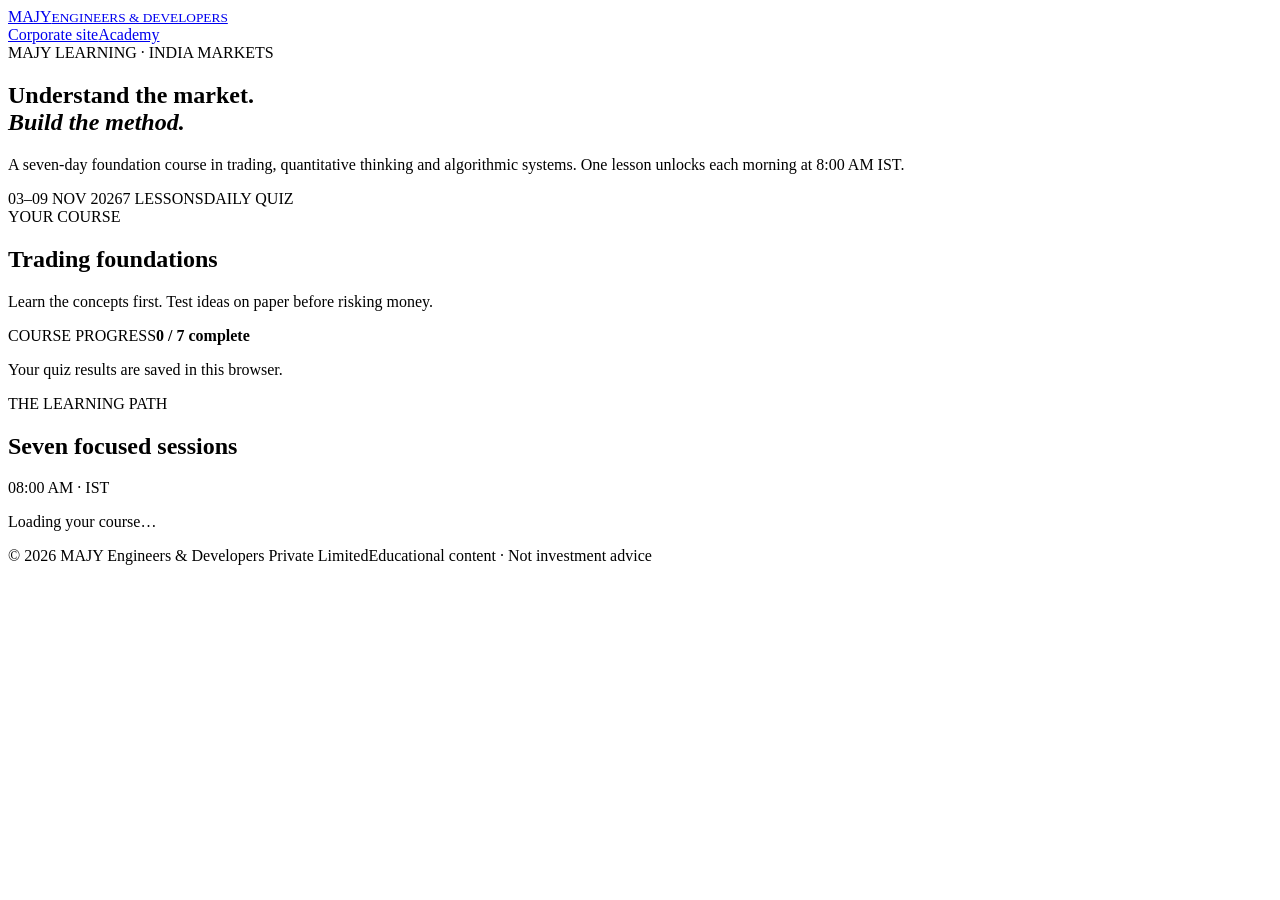
==== public/academy/index.html @ 2b1244fc "Add files via upload" ====
<!DOCTYPE html>
<html lang="en">
<head>
  <meta charset="UTF-8">
  <meta name="viewport" content="width=device-width, initial-scale=1">
  <meta name="theme-color" content="#14211d">
  <meta name="description" content="MAJY Academy — a practical seven-day introduction to systematic and algorithmic trading.">
  <title>MAJY Academy | Algo Trading Foundations</title>
  <link rel="stylesheet" href="/academy/assets/academy.css">
</head>
<body>
  <header class="topbar">
    <a class="brand" href="/" aria-label="MAJY home"><span>MAJY</span><small>ENGINEERS & DEVELOPERS</small></a>
    <nav><a href="/">Corporate site</a><a class="active" href="/academy/">Academy</a></nav>
  </header>
  <main class="shell">
    <section class="hero">
      <div class="eyebrow">MAJY LEARNING · INDIA MARKETS</div>
      <h1>Understand the market.<br><em>Build the method.</em></h1>
      <p>A seven-day foundation course in trading, quantitative thinking and algorithmic systems. One lesson unlocks each morning at 8:00 AM IST.</p>
      <div class="hero-meta"><span>03–09 NOV 2026</span><span>7 LESSONS</span><span>DAILY QUIZ</span></div>
    </section>
    <section class="overview">
      <div><div class="section-kicker">YOUR COURSE</div><h2>Trading foundations</h2><p class="muted">Learn the concepts first. Test ideas on paper before risking money.</p></div>
      <div class="progress-card"><div class="progress-top"><span>COURSE PROGRESS</span><strong id="progress-label">0 / 7 complete</strong></div><div class="progress-track"><span id="progress-bar"></span></div><p id="progress-note">Your quiz results are saved in this browser.</p></div>
    </section>
    <section class="lesson-section">
      <div class="section-heading"><div><div class="section-kicker">THE LEARNING PATH</div><h2>Seven focused sessions</h2></div><span class="timezone">08:00 AM · IST</span></div>
      <div id="lesson-list" class="lesson-list"><p class="loading">Loading your course…</p></div>
    </section>
    <footer><span>© 2026 MAJY Engineers & Developers Private Limited</span><span>Educational content · Not investment advice</span></footer>
  </main>
  <script src="/academy/assets/academy.js"></script>
</body>
</html>
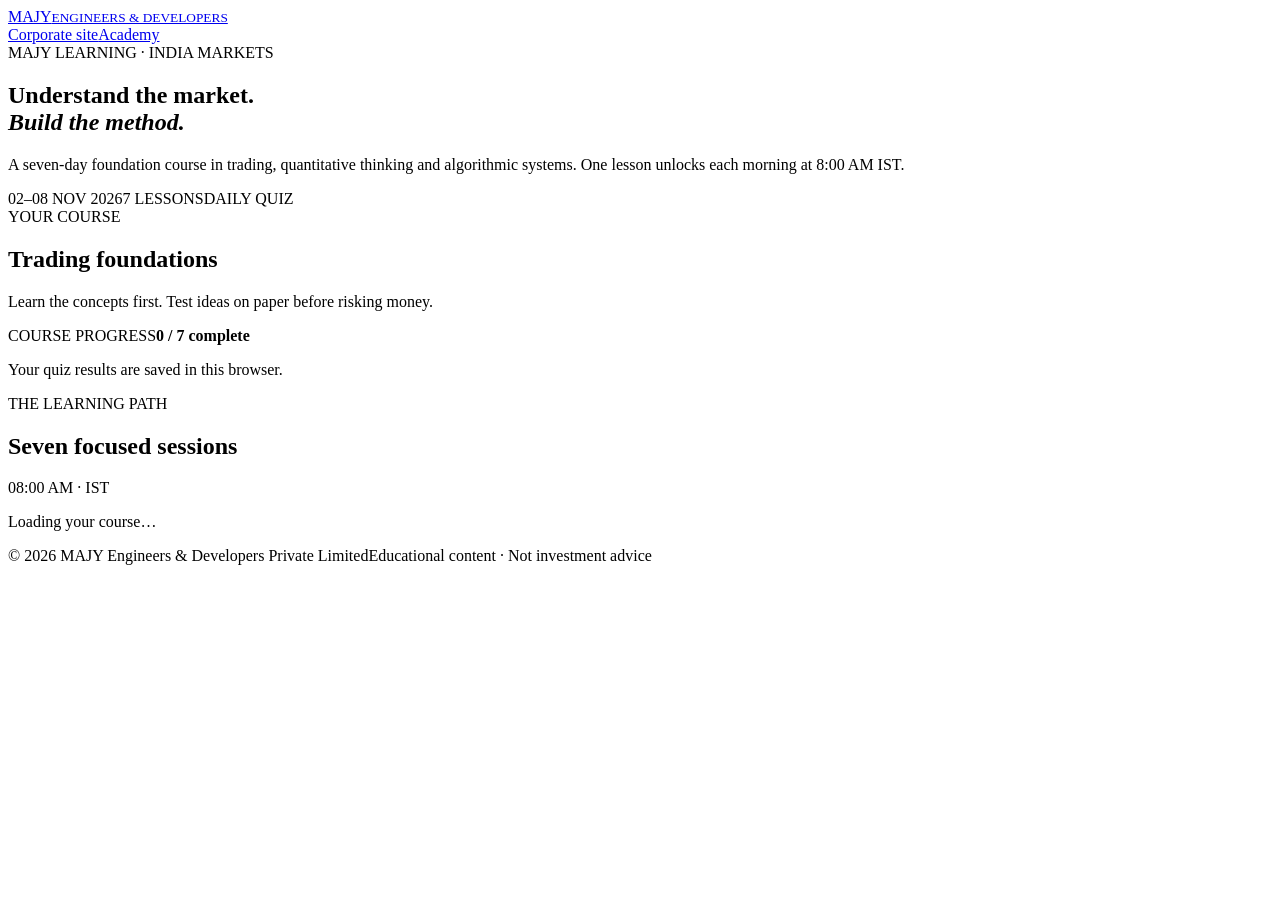
==== commit db5d8596: "Update index.html" ====
--- a/public/academy/index.html
+++ b/public/academy/index.html
@@ -18,7 +18,7 @@
       <div class="eyebrow">MAJY LEARNING · INDIA MARKETS</div>
       <h1>Understand the market.<br><em>Build the method.</em></h1>
       <p>A seven-day foundation course in trading, quantitative thinking and algorithmic systems. One lesson unlocks each morning at 8:00 AM IST.</p>
-      <div class="hero-meta"><span>03–09 NOV 2026</span><span>7 LESSONS</span><span>DAILY QUIZ</span></div>
+      <div class="hero-meta"><span>02–08 NOV 2026</span><span>7 LESSONS</span><span>DAILY QUIZ</span></div>
     </section>
     <section class="overview">
       <div><div class="section-kicker">YOUR COURSE</div><h2>Trading foundations</h2><p class="muted">Learn the concepts first. Test ideas on paper before risking money.</p></div>
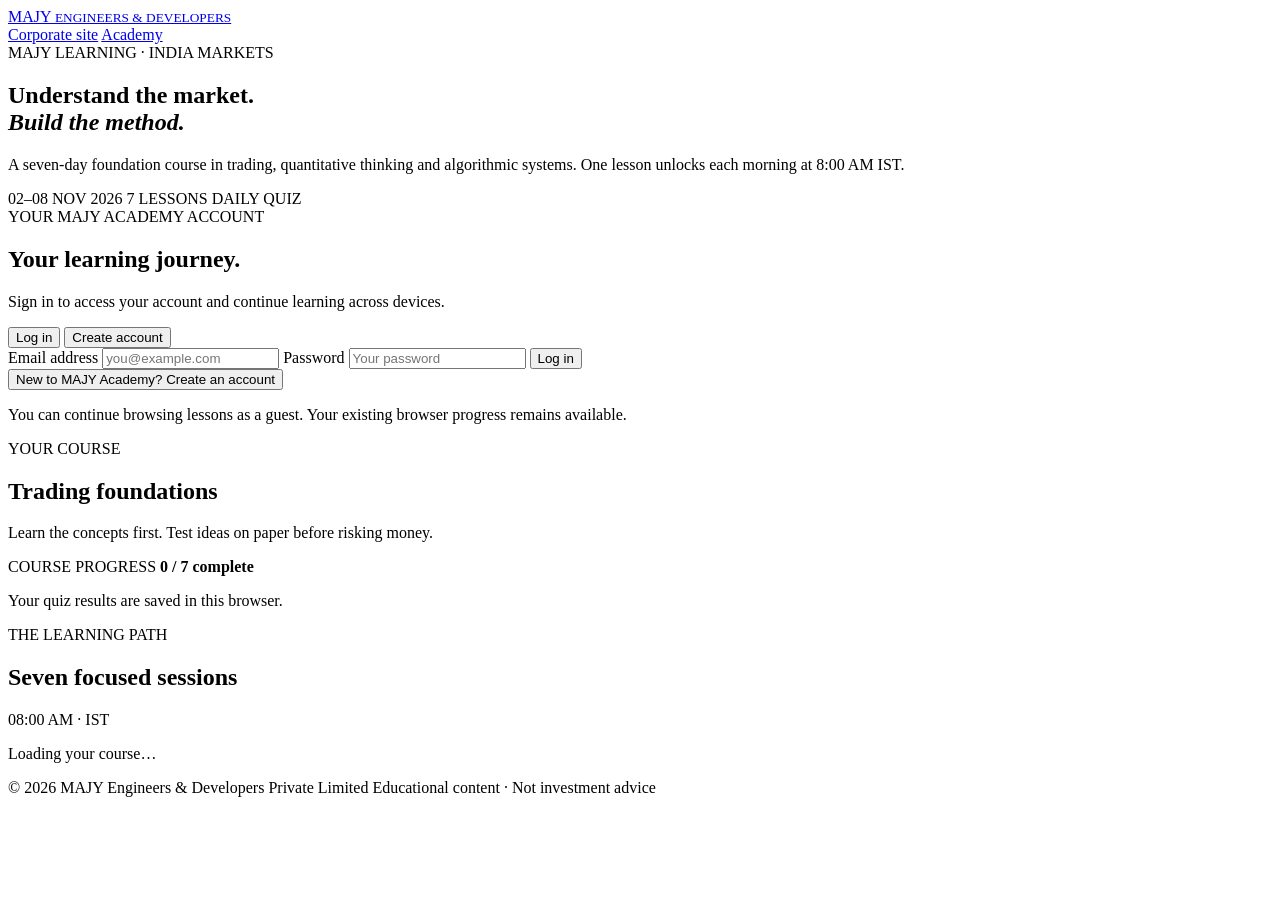
==== commit a06954c9: "Add Academy login and registration interface" ====
--- a/public/academy/index.html
+++ b/public/academy/index.html
@@ -1,3 +1,4 @@
+
 <!DOCTYPE html>
 <html lang="en">
 <head>
@@ -10,26 +11,210 @@
 </head>
 <body>
   <header class="topbar">
-    <a class="brand" href="/" aria-label="MAJY home"><span>MAJY</span><small>ENGINEERS & DEVELOPERS</small></a>
-    <nav><a href="/">Corporate site</a><a class="active" href="/academy/">Academy</a></nav>
+    <a class="brand" href="/" aria-label="MAJY home">
+      <span>MAJY</span>
+      <small>ENGINEERS & DEVELOPERS</small>
+    </a>
+    <nav>
+      <a href="/">Corporate site</a>
+      <a class="active" href="/academy/">Academy</a>
+    </nav>
   </header>
+
   <main class="shell">
     <section class="hero">
       <div class="eyebrow">MAJY LEARNING · INDIA MARKETS</div>
       <h1>Understand the market.<br><em>Build the method.</em></h1>
       <p>A seven-day foundation course in trading, quantitative thinking and algorithmic systems. One lesson unlocks each morning at 8:00 AM IST.</p>
-      <div class="hero-meta"><span>02–08 NOV 2026</span><span>7 LESSONS</span><span>DAILY QUIZ</span></div>
-    </section>
+      <div class="hero-meta">
+        <span>02–08 NOV 2026</span>
+        <span>7 LESSONS</span>
+        <span>DAILY QUIZ</span>
+      </div>
+    </section>
+
+    <!-- ACCOUNT ACCESS -->
+    <section class="account-section" aria-labelledby="account-title">
+      <div class="account-heading">
+        <div class="section-kicker">YOUR MAJY ACADEMY ACCOUNT</div>
+        <h2 id="account-title">Your learning journey.</h2>
+        <p class="muted">Sign in to access your account and continue learning across devices.</p>
+      </div>
+
+      <div id="verification-notice"
+           class="auth-notice"
+           role="status"
+           aria-live="polite"
+           hidden></div>
+
+      <div id="account-panel" class="account-panel">
+        <div class="auth-tabs" role="tablist" aria-label="Account access">
+          <button class="auth-tab active"
+                  id="login-tab"
+                  type="button"
+                  role="tab"
+                  aria-selected="true"
+                  aria-controls="login-panel">
+            Log in
+          </button>
+
+          <button class="auth-tab"
+                  id="register-tab"
+                  type="button"
+                  role="tab"
+                  aria-selected="false"
+                  aria-controls="register-panel">
+            Create account
+          </button>
+        </div>
+
+        <!-- LOGIN -->
+        <div id="login-panel"
+             class="auth-form-panel"
+             role="tabpanel"
+             aria-labelledby="login-tab">
+
+          <form id="login-form">
+            <label for="login-email">Email address</label>
+            <input id="login-email"
+                   name="email"
+                   type="email"
+                   autocomplete="email"
+                   maxlength="254"
+                   placeholder="you@example.com"
+                   required>
+
+            <label for="login-password">Password</label>
+            <input id="login-password"
+                   name="password"
+                   type="password"
+                   autocomplete="current-password"
+                   minlength="4"
+                   maxlength="128"
+                   placeholder="Your password"
+                   required>
+
+            <button class="primary-button auth-submit" type="submit">
+              Log in
+            </button>
+          </form>
+
+          <button class="text-button"
+                  id="show-register"
+                  type="button">
+            New to MAJY Academy? Create an account
+          </button>
+        </div>
+
+        <!-- REGISTRATION -->
+        <div id="register-panel"
+             class="auth-form-panel"
+             role="tabpanel"
+             aria-labelledby="register-tab"
+             hidden>
+
+          <form id="register-form">
+            <label for="register-email">Email address</label>
+            <input id="register-email"
+                   name="email"
+                   type="email"
+                   autocomplete="email"
+                   maxlength="254"
+                   placeholder="you@example.com"
+                   required>
+
+            <label for="register-password">Create password</label>
+            <input id="register-password"
+                   name="password"
+                   type="password"
+                   autocomplete="new-password"
+                   minlength="4"
+                   maxlength="128"
+                   placeholder="At least 4 characters"
+                   required>
+
+            <p class="field-hint">
+              Use at least 4 characters. We will send a verification link to your email.
+            </p>
+
+            <button class="primary-button auth-submit" type="submit">
+              Create account
+            </button>
+          </form>
+
+          <button class="text-button"
+                  id="show-login"
+                  type="button">
+            Already registered? Log in
+          </button>
+        </div>
+
+        <p id="auth-message"
+           class="auth-message"
+           role="status"
+           aria-live="polite"></p>
+      </div>
+
+      <!-- SIGNED-IN ACCOUNT -->
+      <div id="signed-in-panel" class="signed-in-panel" hidden>
+        <div>
+          <span class="signed-in-label">SIGNED IN</span>
+          <strong id="signed-in-email"></strong>
+          <p class="muted">Your Academy account is active on this device.</p>
+        </div>
+
+        <button class="secondary-button"
+                id="logout-button"
+                type="button">
+          Log out
+        </button>
+      </div>
+
+      <p class="guest-note">
+        You can continue browsing lessons as a guest. Your existing browser progress remains available.
+      </p>
+    </section>
+
+    <!-- EXISTING COURSE OVERVIEW -->
     <section class="overview">
-      <div><div class="section-kicker">YOUR COURSE</div><h2>Trading foundations</h2><p class="muted">Learn the concepts first. Test ideas on paper before risking money.</p></div>
-      <div class="progress-card"><div class="progress-top"><span>COURSE PROGRESS</span><strong id="progress-label">0 / 7 complete</strong></div><div class="progress-track"><span id="progress-bar"></span></div><p id="progress-note">Your quiz results are saved in this browser.</p></div>
-    </section>
+      <div>
+        <div class="section-kicker">YOUR COURSE</div>
+        <h2>Trading foundations</h2>
+        <p class="muted">Learn the concepts first. Test ideas on paper before risking money.</p>
+      </div>
+
+      <div class="progress-card">
+        <div class="progress-top">
+          <span>COURSE PROGRESS</span>
+          <strong id="progress-label">0 / 7 complete</strong>
+        </div>
+        <div class="progress-track">
+          <span id="progress-bar"></span>
+        </div>
+        <p id="progress-note">Your quiz results are saved in this browser.</p>
+      </div>
+    </section>
+
     <section class="lesson-section">
-      <div class="section-heading"><div><div class="section-kicker">THE LEARNING PATH</div><h2>Seven focused sessions</h2></div><span class="timezone">08:00 AM · IST</span></div>
-      <div id="lesson-list" class="lesson-list"><p class="loading">Loading your course…</p></div>
-    </section>
-    <footer><span>© 2026 MAJY Engineers & Developers Private Limited</span><span>Educational content · Not investment advice</span></footer>
+      <div class="section-heading">
+        <div>
+          <div class="section-kicker">THE LEARNING PATH</div>
+          <h2>Seven focused sessions</h2>
+        </div>
+        <span class="timezone">08:00 AM · IST</span>
+      </div>
+
+      <div id="lesson-list" class="lesson-list">
+        <p class="loading">Loading your course…</p>
+      </div>
+    </section>
+
+    <footer>
+      <span>© 2026 MAJY Engineers & Developers Private Limited</span>
+      <span>Educational content · Not investment advice</span>
+    </footer>
   </main>
+
   <script src="/academy/assets/academy.js"></script>
 </body>
 </html>
